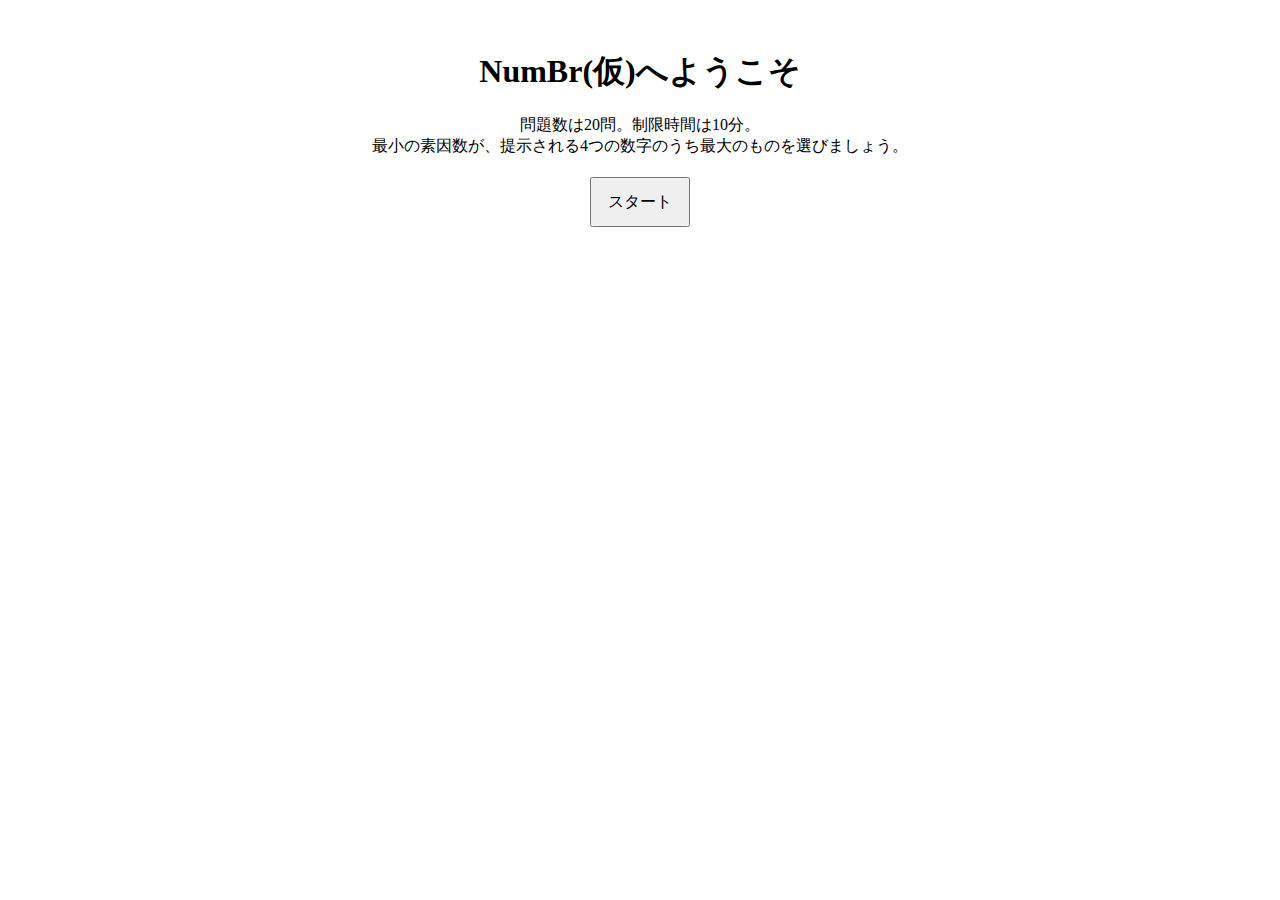
==== index.html @ 45bf78db "Add checkbox" ====
<!DOCTYPE html>
<html lang="en">

<head>
    <meta charset="UTF-8">
    <meta name="viewport" content="width=device-width, initial-scale=1.0">
    <title>NumBr</title>
    <link rel="stylesheet" href="styles.css">
</head>

<body>
    <div id="startScreen">
        <h1>NumBr(仮)へようこそ</h1>
        問題数は20問。制限時間は10分。<br>
        最小の素因数が、提示される4つの数字のうち最大のものを選びましょう。<br>
        <button type="button" id="startButton" onclick="startGame()">スタート</button>
    </div>

    <div id="gameScreen">
        <div id="timer">10:00</div>
        <div id="score">得点: 0</div>
        <div id="buttons" class="grid-container">
            <div class="button-container">
                <input type='checkbox' id='1' class='checkbox'>
                <button id="btn1"></button>
                <div id="factor-display-1" class="factor-display"><br></div>
            </div>
            <div class="button-container">
                <input type='checkbox' id='2' class='checkbox'>
                <button id="btn2"></button>
                <div id="factor-display-2" class="factor-display"><br></div>
            </div>
            <div class="button-container">
                <input type='checkbox' id='3' class='checkbox'>
                <button id="btn3"></button>
                <div id="factor-display-3" class="factor-display"><br></div>
            </div>
            <div class="button-container">
                <input type='checkbox' id='4' class='checkbox'>
                <button id="btn4"></button>
                <div id="factor-display-4" class="factor-display"><br></div>
            </div>
        </div>
        <div id="details"></div>
    </div>

    <div id="resultScreen" style="display:none;">
        <h1>結果</h1>
        <div id="finalScore">得点: 0</div>
        <div id="finalTime">所要時間: 00:00</div>
        <div id="questionResults"></div>
        <button type="button" id="resultButton" onclick="location.href='./index.html'">リスタート</button>
    </div>

    <script src="script.js"></script>
</body>

</html>
---- styles.css ----
#startScreen {
    text-align: center;
    margin-top: 50px;
}

#gameScreen {
    display: none;
    text-align: center;
    margin-top: 50px;
}

.grid-container {
    display: grid;
    grid-template-columns: 1fr 1fr;
    gap: 20px;
    justify-content: center;
    align-items: center;
}

#details {
    margin-top: 20px;
    font-size: 14px;
    text-align: center;
}

.smallest-factor {
    color: red;
}

.highest-score {
    background-color: yellow;
}

#buttons {
    display: grid;
    place-items: center;
    grid-template-columns: 1fr;
    gap: 10px;
}

.button-container {
    display: flex;
    flex-direction: row;
    align-items: center;
    justify-content: start;
    width: 220px;
    gap: 15px;
}

#buttons button {
    flex-shrink: 0;
    width: 100px;
    height: 50px;
    font-size: 16px;
    cursor: pointer;
}

.factor-display {
    flex-grow: 1;
    text-align: left;
    font-size: 14px;
    white-space: nowrap;
}

#startButton {
    flex-shrink: 0;
    width: 100px;
    height: 50px;
    margin-top: 20px;
    font-size: 16px;
    cursor: pointer;
}

#resultButton {
    flex-shrink: 0;
    width: 100px;
    height: 50px;
    font-size: 16px;
    cursor: pointer;
}

.checkbox {
    appearance: none;
    flex-shrink: 0;
    height: 24px;
    width: 24px;
    margin: 4px;
    border: 1px solid #8b98a5;
    border-radius: 4px;
}

.checkbox:checked {
    border: 1px solid #8b98a5;
    background-color: #ed1919;
}

.checkbox:checked::before {
    display: grid;
    place-content: center;
    color: white;
    height: 100%;
    font-family: "Material Icons";
    font-size: 18px;
    content: "×";
}

.checkbox:focus-visible {
    outline: 2px solid #1d9bf0;
    outline-offset: 2px;
}
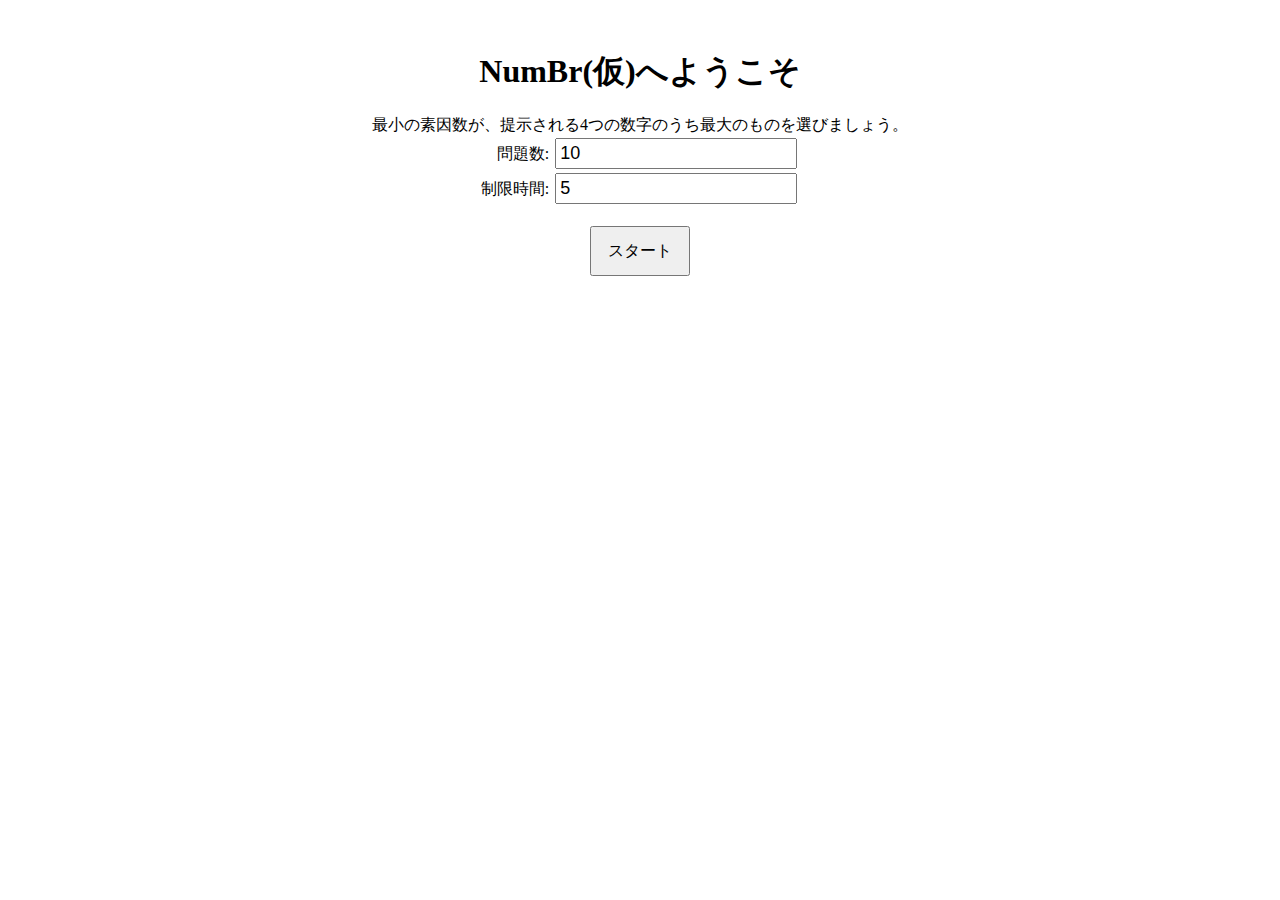
==== commit d5dbbd40: "Change in number of questions and time limits" ====
--- a/index.html
+++ b/index.html
@@ -11,13 +11,18 @@
 <body>
     <div id="startScreen">
         <h1>NumBr(仮)へようこそ</h1>
-        問題数は20問。制限時間は10分。<br>
         最小の素因数が、提示される4つの数字のうち最大のものを選びましょう。<br>
+        <form id="numberForm">
+            <label for="numberInput">　問題数:</label>
+            <input type="number" class="textbox" id="problems" value="10" required><br>
+            <label for="numberInput">制限時間:</label>
+            <input type="number" class="textbox" id="timeLimit" value="5" required><br>
+        </form>
         <button type="button" id="startButton" onclick="startGame()">スタート</button>
     </div>
 
     <div id="gameScreen">
-        <div id="timer">10:00</div>
+        <div id="timer">00:00</div>
         <div id="score">得点: 0</div>
         <div id="buttons" class="grid-container">
             <div class="button-container">
@@ -55,4 +60,4 @@
     <script src="script.js"></script>
 </body>
 
-</html>
+</html>--- a/styles.css
+++ b/styles.css
@@ -84,7 +84,7 @@
     flex-shrink: 0;
     height: 24px;
     width: 24px;
-    margin: 4px;
+    margin: 8px;
     border: 1px solid #8b98a5;
     border-radius: 4px;
 }
@@ -99,12 +99,13 @@
     place-content: center;
     color: white;
     height: 100%;
-    font-family: "Material Icons";
-    font-size: 18px;
+    width: 100%;
+    font-size: 20px;
     content: "×";
 }
 
-.checkbox:focus-visible {
-    outline: 2px solid #1d9bf0;
-    outline-offset: 2px;
+.textbox {
+    font-size: 18px;
+    padding: 3px;
+    margin: 2px;
 }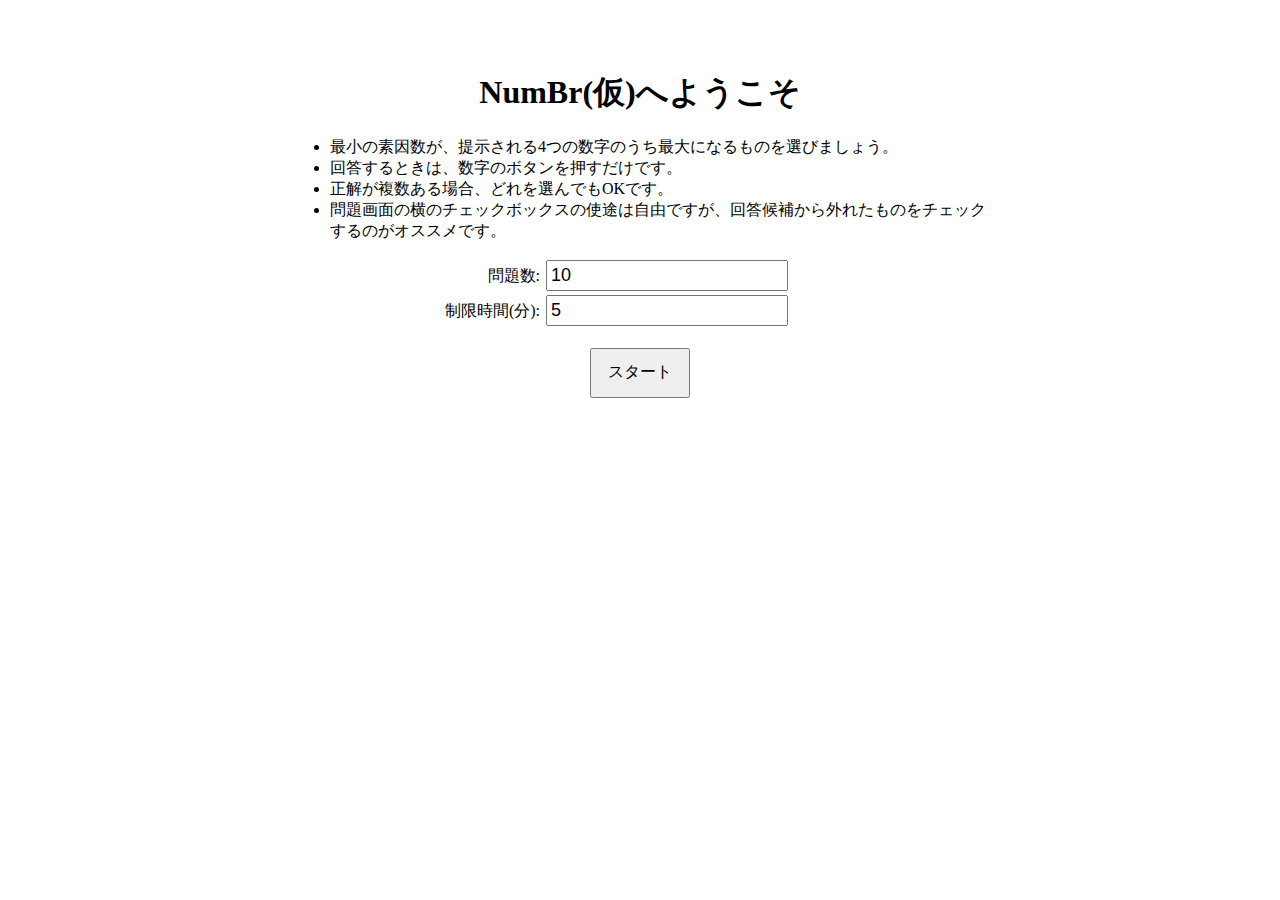
==== commit 1205ae5d: "Revised introduction text" ====
--- a/index.html
+++ b/index.html
@@ -11,11 +11,18 @@
 <body>
     <div id="startScreen">
         <h1>NumBr(仮)へようこそ</h1>
-        最小の素因数が、提示される4つの数字のうち最大のものを選びましょう。<br>
+        <div id="text">
+            <ul>
+                <li>最小の素因数が、提示される4つの数字のうち最大になるものを選びましょう。</li>
+                <li>回答するときは、数字のボタンを押すだけです。</li>
+                <li>正解が複数ある場合、どれを選んでもOKです。</li>
+                <li>問題画面の横のチェックボックスの使途は自由ですが、回答候補から外れたものをチェックするのがオススメです。</li>
+            </ul>
+        </div>
         <form id="numberForm">
             <label for="numberInput">　問題数:</label>
             <input type="number" class="textbox" id="problems" value="10" required><br>
-            <label for="numberInput">制限時間:</label>
+            <label for="numberInput">制限時間(分):</label>
             <input type="number" class="textbox" id="timeLimit" value="5" required><br>
         </form>
         <button type="button" id="startButton" onclick="startGame()">スタート</button>
@@ -23,6 +30,7 @@
 
     <div id="gameScreen">
         <div id="timer">00:00</div>
+        <div id="question">問1 / ??</div>
         <div id="score">得点: 0</div>
         <div id="buttons" class="grid-container">
             <div class="button-container">
@@ -46,13 +54,14 @@
                 <div id="factor-display-4" class="factor-display"><br></div>
             </div>
         </div>
-        <div id="details"></div>
+        <div id="details"><br><br></div>
+        <button type="button" id="skipButton" onclick="endGame()">リタイア</button>
     </div>
 
-    <div id="resultScreen" style="display:none;">
+    <div id="resultScreen">
         <h1>結果</h1>
         <div id="finalScore">得点: 0</div>
-        <div id="finalTime">所要時間: 00:00</div>
+        <div id="finalTime">時間: 00:00</div>
         <div id="questionResults"></div>
         <button type="button" id="resultButton" onclick="location.href='./index.html'">リスタート</button>
     </div>
--- a/styles.css
+++ b/styles.css
@@ -1,12 +1,29 @@
+body {
+    display: flex;
+    justify-content: center;
+    height: 100vh;
+    margin: 0;
+}
+
 #startScreen {
     text-align: center;
+    width: 700px;
     margin-top: 50px;
+}
+
+#text {
+    text-align: left;
 }
 
 #gameScreen {
     display: none;
     text-align: center;
     margin-top: 50px;
+}
+
+#resultScreen {
+    display: none;
+    text-align: center;
 }
 
 .grid-container {
@@ -62,7 +79,7 @@
     white-space: nowrap;
 }
 
-#startButton {
+button[type="button"] {
     flex-shrink: 0;
     width: 100px;
     height: 50px;
@@ -71,12 +88,10 @@
     cursor: pointer;
 }
 
-#resultButton {
-    flex-shrink: 0;
-    width: 100px;
-    height: 50px;
-    font-size: 16px;
-    cursor: pointer;
+#skipButton {
+    margin-top: 80px;
+    color: white;
+    background: #ed1919;
 }
 
 .checkbox {
@@ -108,4 +123,9 @@
     font-size: 18px;
     padding: 3px;
     margin: 2px;
-}+}
+
+#numberForm {
+    text-align: right;
+    width: 500px;
+}
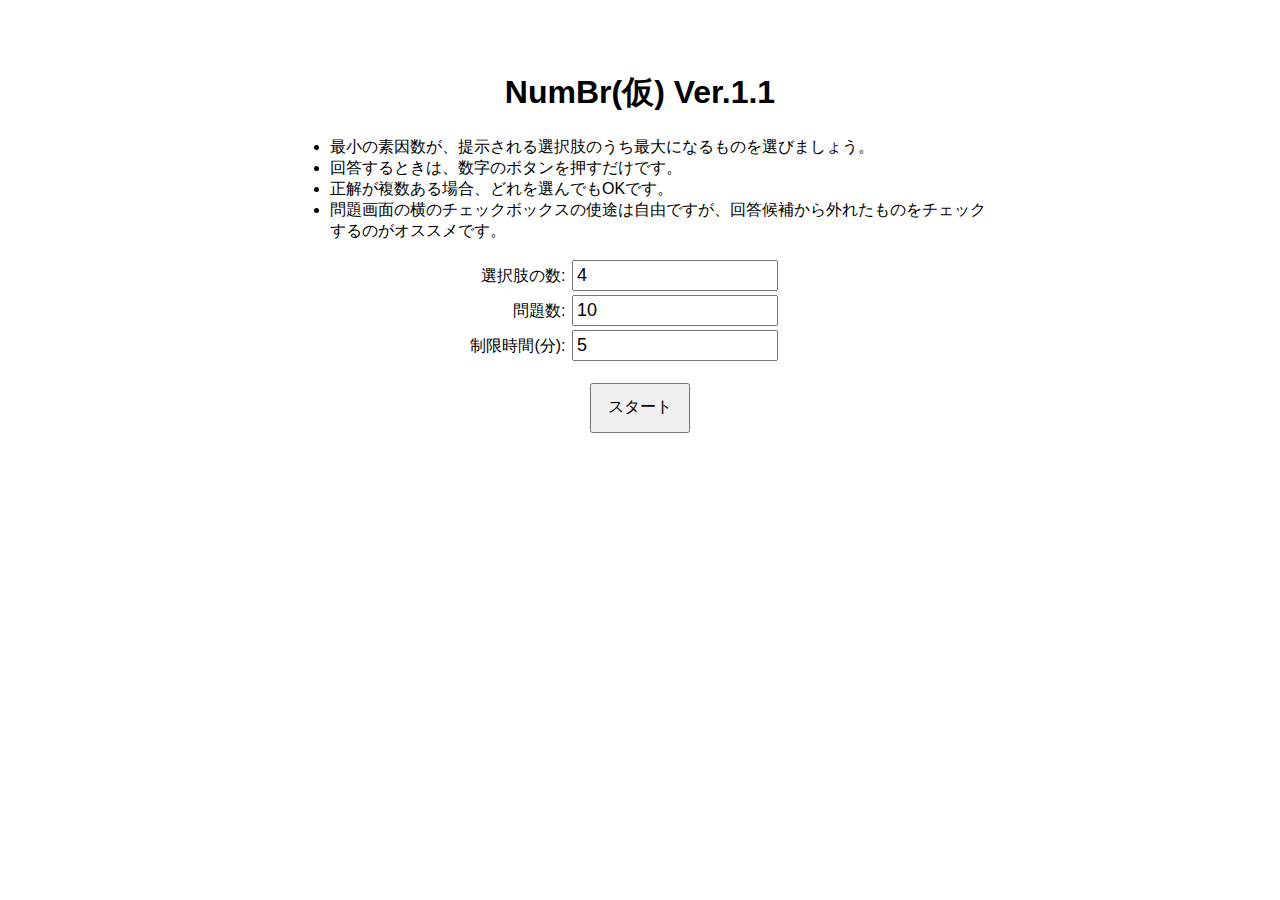
==== commit f2a155af: "Add number of choices setter" ====
--- a/index.html
+++ b/index.html
@@ -10,20 +10,22 @@
 
 <body>
     <div id="startScreen">
-        <h1>NumBr(仮)へようこそ</h1>
-        <div id="text">
+        <h1>NumBr(仮) Ver.1.1</h1>
+        <div id="explanation">
             <ul>
-                <li>最小の素因数が、提示される4つの数字のうち最大になるものを選びましょう。</li>
+                <li>最小の素因数が、提示される選択肢のうち最大になるものを選びましょう。</li>
                 <li>回答するときは、数字のボタンを押すだけです。</li>
                 <li>正解が複数ある場合、どれを選んでもOKです。</li>
                 <li>問題画面の横のチェックボックスの使途は自由ですが、回答候補から外れたものをチェックするのがオススメです。</li>
             </ul>
         </div>
         <form id="numberForm">
-            <label for="numberInput">　問題数:</label>
-            <input type="number" class="textbox" id="problems" value="10" required><br>
+            <label for="choicesInput">選択肢の数:</label>
+            <input type="number" class="textbox" id="choices" value="4" min="2" max="10" required><br>
+            <label for="numberInput">問題数:</label>
+            <input type="number" class="textbox" id="problems" value="10" min="1" required><br>
             <label for="numberInput">制限時間(分):</label>
-            <input type="number" class="textbox" id="timeLimit" value="5" required><br>
+            <input type="number" class="textbox" id="timeLimit" value="5" min="1" required><br>
         </form>
         <button type="button" id="startButton" onclick="startGame()">スタート</button>
     </div>
@@ -53,6 +55,26 @@
                 <button id="btn4"></button>
                 <div id="factor-display-4" class="factor-display"><br></div>
             </div>
+            <div class="button-container">
+                <input type='checkbox' id='5' class='checkbox'>
+                <button id="btn5"></button>
+                <div id="factor-display-5" class="factor-display"><br></div>
+            </div>
+            <div class="button-container">
+                <input type='checkbox' id='6' class='checkbox'>
+                <button id="btn6"></button>
+                <div id="factor-display-6" class="factor-display"><br></div>
+            </div>
+            <div class="button-container">
+                <input type='checkbox' id='7' class='checkbox'>
+                <button id="btn7"></button>
+                <div id="factor-display-7" class="factor-display"><br></div>
+            </div>
+            <div class="button-container">
+                <input type='checkbox' id='8' class='checkbox'>
+                <button id="btn8"></button>
+                <div id="factor-display-8" class="factor-display"><br></div>
+            </div>
         </div>
         <div id="details"><br><br></div>
         <button type="button" id="skipButton" onclick="endGame()">リタイア</button>
@@ -62,6 +84,7 @@
         <h1>結果</h1>
         <div id="finalScore">得点: 0</div>
         <div id="finalTime">時間: 00:00</div>
+        <div id="numChoices"></div>
         <div id="questionResults"></div>
         <button type="button" id="resultButton" onclick="location.href='./index.html'">リスタート</button>
     </div>
--- a/styles.css
+++ b/styles.css
@@ -1,29 +1,30 @@
 body {
     display: flex;
     justify-content: center;
-    height: 100vh;
     margin: 0;
+    font-family: Arial, sans-serif;
 }
 
 #startScreen {
     text-align: center;
-    width: 700px;
+    width: 90%;
+    max-width: 700px;
     margin-top: 50px;
 }
 
-#text {
-    text-align: left;
-}
-
-#gameScreen {
+#gameScreen, #resultScreen {
     display: none;
     text-align: center;
     margin-top: 50px;
 }
 
-#resultScreen {
-    display: none;
-    text-align: center;
+#explanation {
+    text-align: left;
+}
+
+#numberForm {
+    text-align: right;
+    width: 70%;
 }
 
 .grid-container {
@@ -121,11 +122,7 @@
 
 .textbox {
     font-size: 18px;
+    width: 40%;
     padding: 3px;
     margin: 2px;
 }
-
-#numberForm {
-    text-align: right;
-    width: 500px;
-}
